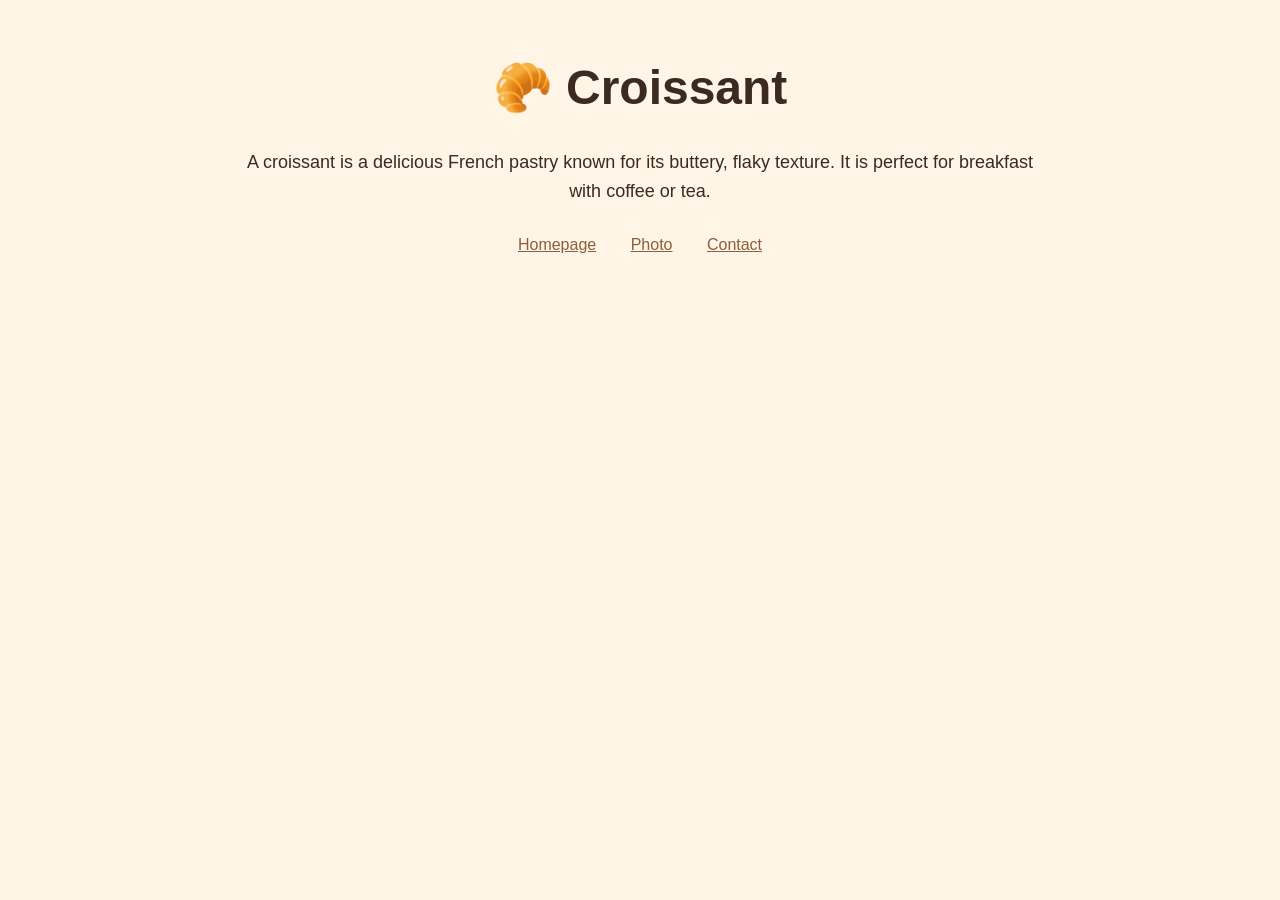
==== index.html @ c1fc23c7 "s" ====
<!DOCTYPE html>
<html lang="en">
  <head>
    <meta charset="UTF-8" />
    <meta name="viewport" content="width=device-width, initial-scale=1.0" />
    <title>Croissant - Alexandra Kudinova</title>
    <link rel="stylesheet" href="style.css" />
  </head>

  <body>
    <h1>🥐 Croissant</h1>

    <p>
      A croissant is a delicious French pastry known for its buttery,
      flaky texture. It is perfect for breakfast with coffee or tea.
    </p>

    <div class="navigation">
      <a href="index.html">Homepage</a>
      <a href="photo.html">Photo</a>
      <a href="contact.html">Contact</a>
    </div>
  </body>
</html>
---- style.css ----
body {
  background-color: #fff5e6;
  font-family: Arial, sans-serif;
  text-align: center;
  margin: 60px auto;
  max-width: 800px;
  color: #3b2a20;
}

h1 {
  font-size: 48px;
}

p {
  font-size: 18px;
  line-height: 1.6;
}

.navigation {
  margin-top: 30px;
}

.navigation a {
  margin: 0 15px;
  color: #8b5e3c;
}

.croissant-photo {
  display: block;
  max-width: 600px;
  width: 90%;
  margin: 30px auto;
  border-radius: 12px;
}
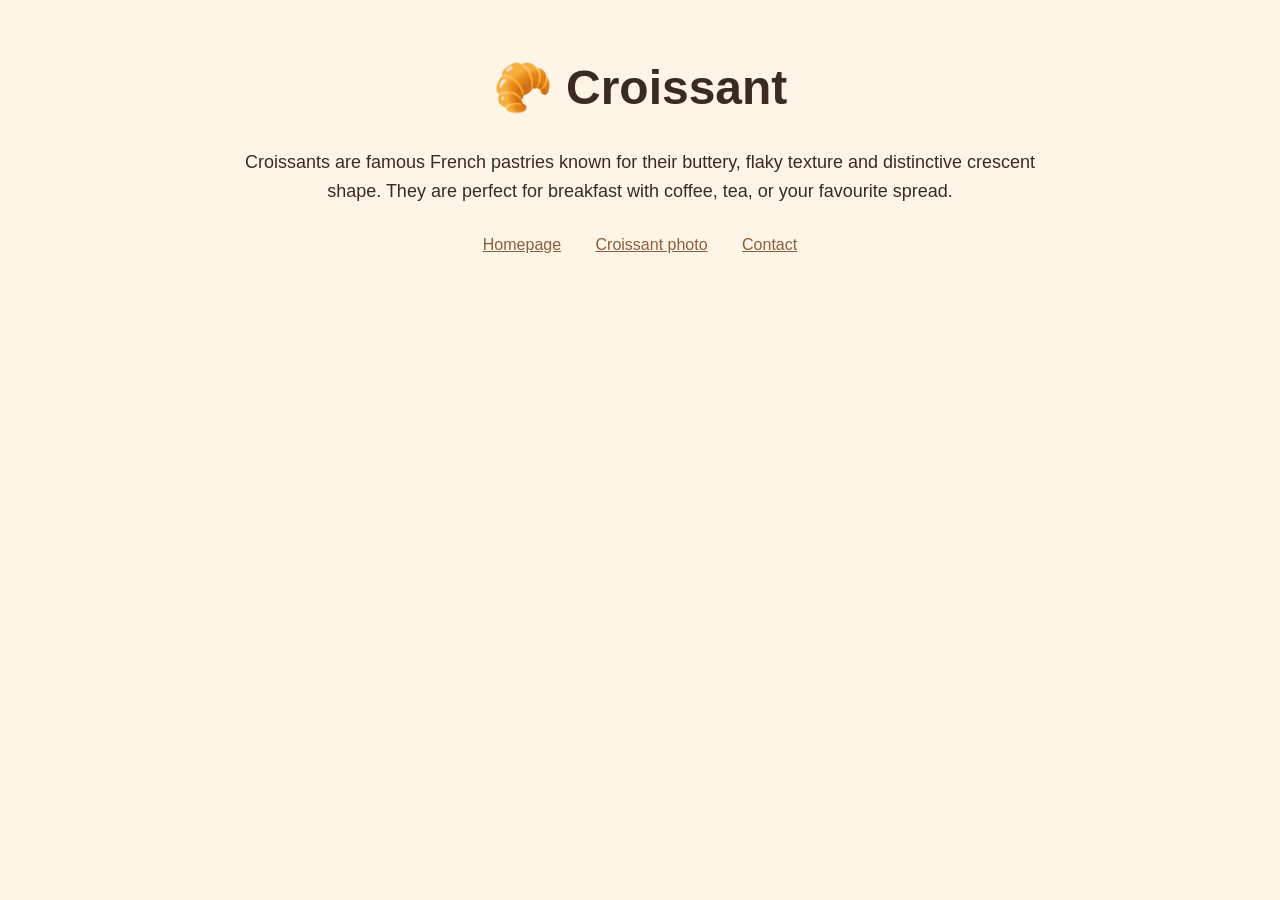
==== commit 48bec094: "seo" ====
--- a/index.html
+++ b/index.html
@@ -3,7 +3,14 @@
   <head>
     <meta charset="UTF-8" />
     <meta name="viewport" content="width=device-width, initial-scale=1.0" />
-    <title>Croissant - Alexandra Kudinova</title>
+
+    <title>Croissant - Delicious French Pastry</title>
+
+    <meta
+      name="description"
+      content="Learn more about croissants, the delicious buttery and flaky French pastry. Discover croissant photos and contact us for more information."
+    />
+
     <link rel="stylesheet" href="style.css" />
   </head>
 
@@ -11,14 +18,15 @@
     <h1>🥐 Croissant</h1>
 
     <p>
-      A croissant is a delicious French pastry known for its buttery,
-      flaky texture. It is perfect for breakfast with coffee or tea.
+      Croissants are famous French pastries known for their buttery,
+      flaky texture and distinctive crescent shape. They are perfect for
+      breakfast with coffee, tea, or your favourite spread.
     </p>
 
-    <div class="navigation">
-      <a href="index.html">Homepage</a>
-      <a href="photo.html">Photo</a>
-      <a href="contact.html">Contact</a>
-    </div>
+    <nav class="navigation">
+      <a href="index.html" title="Croissant homepage">Homepage</a>
+      <a href="photo.html" title="See a croissant photo">Croissant photo</a>
+      <a href="contact.html" title="Contact us about croissants">Contact</a>
+    </nav>
   </body>
 </html>
